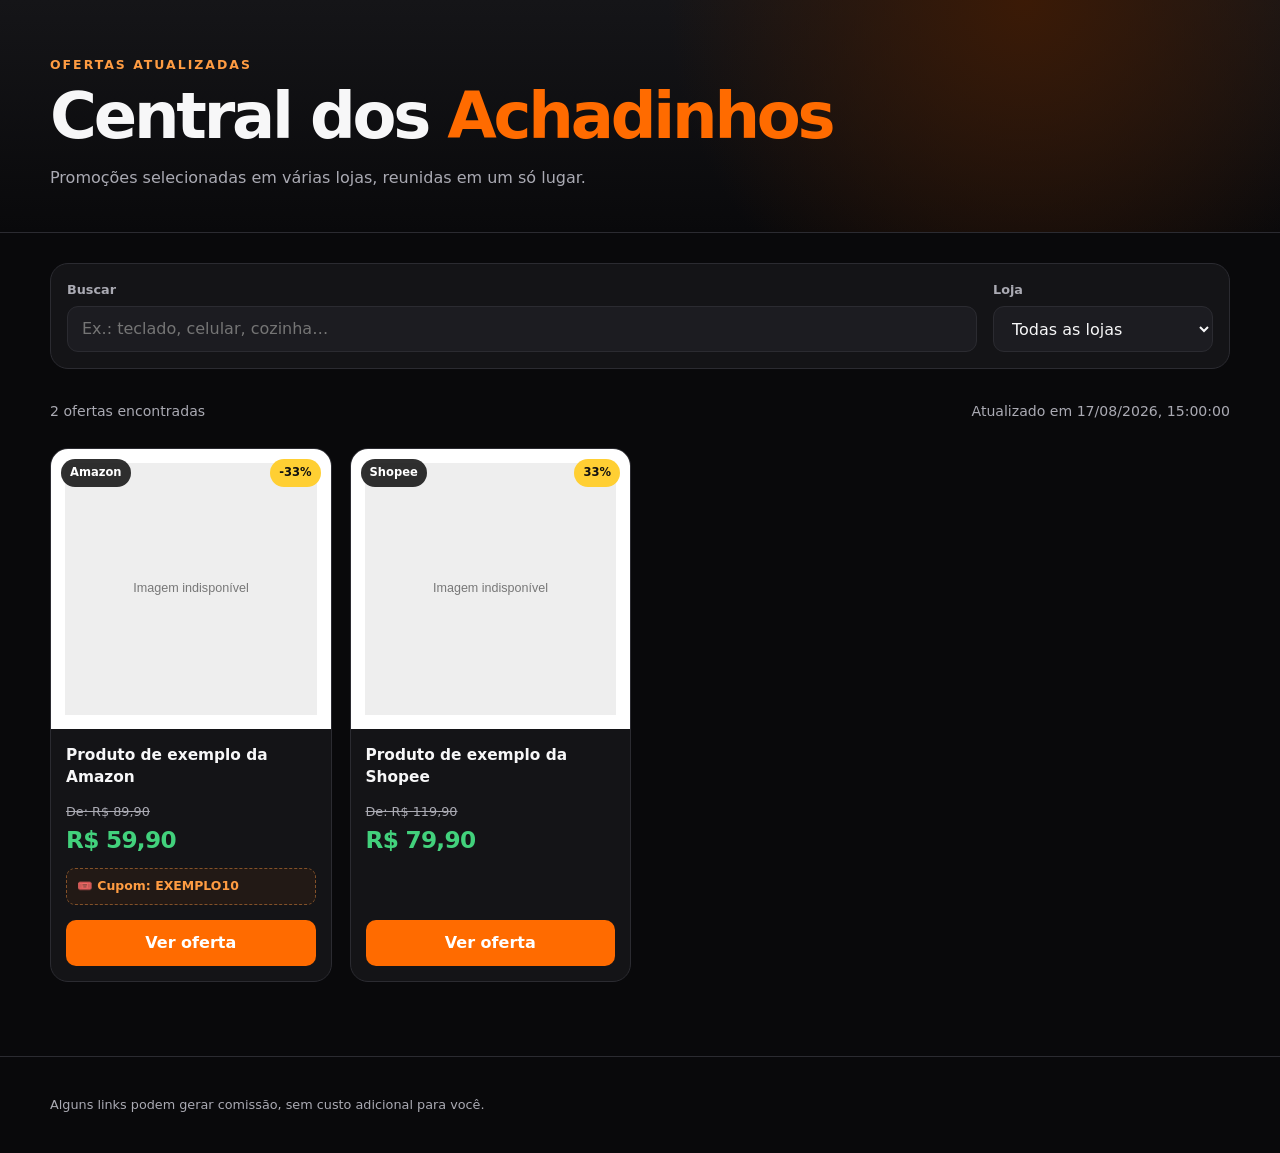
==== index.html @ c06e3b27 "Add files via upload" ====
<!doctype html>
<html lang="pt-BR">
<head>
  <meta charset="utf-8">
  <meta name="viewport" content="width=device-width, initial-scale=1">
  <meta name="description" content="Ofertas selecionadas da Amazon, Shopee, AliExpress e Mercado Livre.">
  <title>Central dos Achadinhos</title>
  <link rel="stylesheet" href="./styles.css">
</head>
<body>
  <header class="hero">
    <div class="wrap">
      <p class="eyebrow">OFERTAS ATUALIZADAS</p>
      <h1>Central dos <span>Achadinhos</span></h1>
      <p class="subtitle">Promoções selecionadas em várias lojas, reunidas em um só lugar.</p>
    </div>
  </header>

  <main class="wrap">
    <section class="toolbar" aria-label="Filtros de ofertas">
      <label class="search">
        <span>Buscar</span>
        <input id="busca" type="search" placeholder="Ex.: teclado, celular, cozinha…" autocomplete="off">
      </label>
      <label class="select">
        <span>Loja</span>
        <select id="loja">
          <option value="todas">Todas as lojas</option>
          <option value="amazon">Amazon</option>
          <option value="shopee">Shopee</option>
          <option value="aliexpress">AliExpress</option>
          <option value="mercado-livre">Mercado Livre</option>
        </select>
      </label>
    </section>

    <section class="status" aria-live="polite">
      <p id="resumo">Carregando ofertas…</p>
      <p id="atualizacao"></p>
    </section>

    <section id="grade" class="grid" aria-label="Lista de ofertas"></section>
    <nav id="paginacao" class="pagination" aria-label="Paginação"></nav>
    <div id="estado" class="empty" hidden></div>
  </main>

  <footer>
    <div class="wrap">
      <p>Alguns links podem gerar comissão, sem custo adicional para você.</p>
    </div>
  </footer>

  <script src="./app.js" defer></script>
</body>
</html>
---- styles.css ----
:root {
  color-scheme: dark;
  --bg: #09090b;
  --surface: #141417;
  --surface-2: #1c1c21;
  --text: #f7f7f8;
  --muted: #aaaab3;
  --accent: #ff6b00;
  --accent-2: #ff9c42;
  --border: #2b2b31;
  --success: #42d17c;
}

* { box-sizing: border-box; }
body { margin: 0; background: var(--bg); color: var(--text); font: 16px/1.5 system-ui, -apple-system, BlinkMacSystemFont, "Segoe UI", sans-serif; }
button, input, select { font: inherit; }
.wrap { width: min(1180px, calc(100% - 32px)); margin-inline: auto; }
.hero { padding: 56px 0 42px; border-bottom: 1px solid var(--border); background: radial-gradient(circle at 80% 0%, #3b1a06 0, transparent 34%), linear-gradient(180deg, #151518, #09090b); }
.eyebrow { margin: 0 0 8px; color: var(--accent-2); font-size: .78rem; font-weight: 800; letter-spacing: .16em; }
h1 { margin: 0; font-size: clamp(2rem, 6vw, 4rem); line-height: 1.05; letter-spacing: -.05em; }
h1 span { color: var(--accent); }
.subtitle { max-width: 640px; margin: 16px 0 0; color: var(--muted); }
.toolbar { display: grid; grid-template-columns: minmax(0, 1fr) 220px; gap: 16px; margin: 30px 0 18px; padding: 16px; border: 1px solid var(--border); border-radius: 18px; background: var(--surface); }
.toolbar label span { display: block; margin: 0 0 7px; color: var(--muted); font-size: .8rem; font-weight: 700; }
input, select { width: 100%; min-height: 46px; padding: 0 14px; color: var(--text); border: 1px solid var(--border); border-radius: 11px; outline: none; background: var(--surface-2); }
input:focus, select:focus { border-color: var(--accent); box-shadow: 0 0 0 3px #ff6b0025; }
.status { display: flex; justify-content: space-between; gap: 16px; color: var(--muted); font-size: .88rem; }
.grid { display: grid; grid-template-columns: repeat(4, minmax(0, 1fr)); gap: 18px; margin: 12px 0 32px; }
.card { position: relative; overflow: hidden; display: flex; flex-direction: column; min-width: 0; border: 1px solid var(--border); border-radius: 18px; background: var(--surface); transition: transform .2s, border-color .2s; }
.card:hover { transform: translateY(-3px); border-color: #4a4a52; }
.image-box { aspect-ratio: 1 / 1; display: grid; place-items: center; padding: 14px; background: #fff; }
.image-box img { width: 100%; height: 100%; object-fit: contain; }
.store { position: absolute; top: 10px; left: 10px; padding: 5px 9px; border-radius: 999px; color: #fff; background: #111d; font-size: .72rem; font-weight: 800; }
.discount { position: absolute; top: 10px; right: 10px; padding: 5px 9px; border-radius: 999px; color: #111; background: #ffcf33; font-size: .72rem; font-weight: 900; }
.content { display: flex; flex: 1; flex-direction: column; padding: 15px; }
.title { min-height: 3em; margin: 0 0 12px; display: -webkit-box; overflow: hidden; -webkit-line-clamp: 2; -webkit-box-orient: vertical; font-size: .96rem; line-height: 1.45; }
.old-price { margin: 0; color: var(--muted); font-size: .8rem; text-decoration: line-through; }
.price { margin: 2px 0 0; color: var(--success); font-size: 1.45rem; font-weight: 900; letter-spacing: -.03em; }
.coupon { margin: 10px 0 0; padding: 8px 10px; border: 1px dashed #ff9c4270; border-radius: 9px; color: var(--accent-2); background: #ff6b0010; font-size: .78rem; font-weight: 700; }
.buy { margin-top: auto; padding-top: 15px; }
.buy a { display: block; padding: 11px 14px; border-radius: 10px; color: #fff; background: var(--accent); text-align: center; text-decoration: none; font-weight: 900; }
.buy a:hover { background: #e85f00; }
.pagination { display: flex; flex-wrap: wrap; justify-content: center; gap: 8px; margin: 0 0 42px; }
.pagination button { min-width: 42px; min-height: 42px; padding: 0 12px; border: 1px solid var(--border); border-radius: 10px; color: var(--text); background: var(--surface); cursor: pointer; }
.pagination button[aria-current="page"] { border-color: var(--accent); background: var(--accent); font-weight: 900; }
.pagination button:disabled { opacity: .45; cursor: default; }
.empty { margin: 30px 0 60px; padding: 34px; border: 1px dashed var(--border); border-radius: 18px; color: var(--muted); text-align: center; }
footer { padding: 26px 0; border-top: 1px solid var(--border); color: var(--muted); font-size: .8rem; }
@media (max-width: 950px) { .grid { grid-template-columns: repeat(3, 1fr); } }
@media (max-width: 700px) { .toolbar { grid-template-columns: 1fr; } .grid { grid-template-columns: repeat(2, 1fr); gap: 12px; } .status { display: block; } }
@media (max-width: 420px) { .wrap { width: min(100% - 20px, 1180px); } .grid { grid-template-columns: 1fr; } .hero { padding-top: 38px; } }
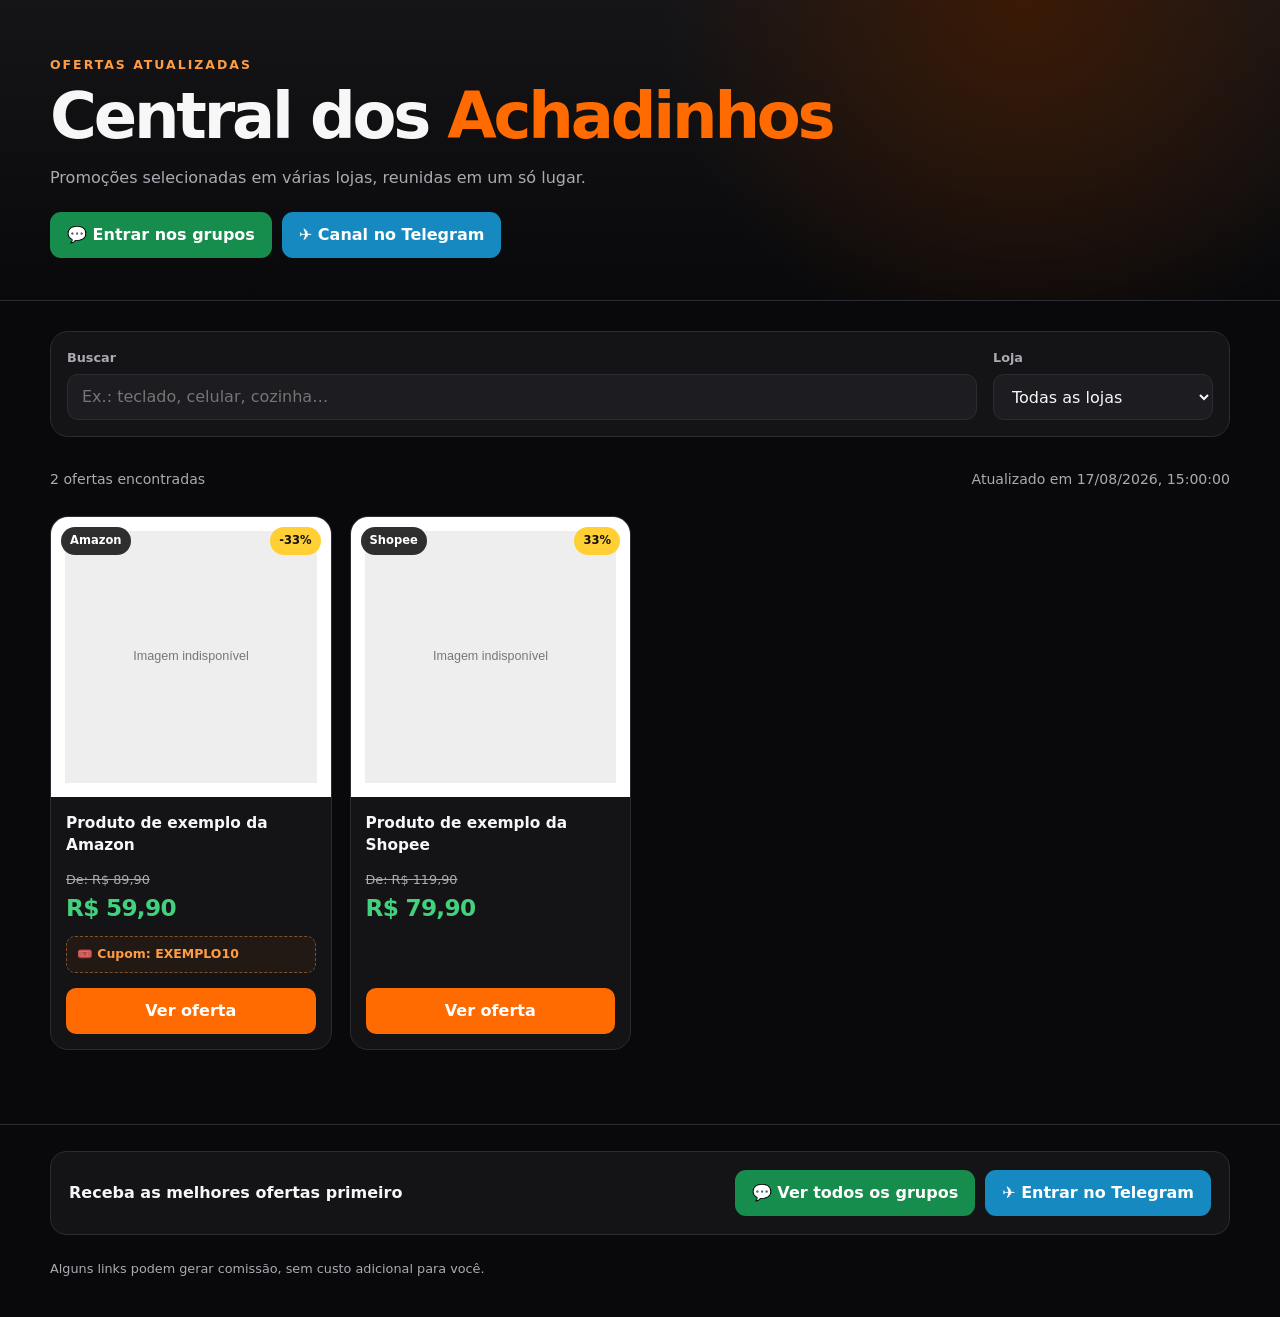
==== commit afe25bfd: "Add files via upload" ====
--- a/index.html
+++ b/index.html
@@ -13,6 +13,10 @@
       <p class="eyebrow">OFERTAS ATUALIZADAS</p>
       <h1>Central dos <span>Achadinhos</span></h1>
       <p class="subtitle">Promoções selecionadas em várias lojas, reunidas em um só lugar.</p>
+      <div class="social-links" aria-label="Nossos grupos e canais">
+        <a class="social whatsapp" href="https://linktr.ee/Centraldosachadinhos__" target="_blank" rel="noopener">💬 Entrar nos grupos</a>
+        <a class="social telegram" href="https://t.me/centraldosachadinhoss" target="_blank" rel="noopener">✈️ Canal no Telegram</a>
+      </div>
     </div>
   </header>
 
@@ -46,6 +50,13 @@
 
   <footer>
     <div class="wrap">
+      <div class="footer-cta">
+        <strong>Receba as melhores ofertas primeiro</strong>
+        <div class="social-links">
+          <a class="social whatsapp" href="https://linktr.ee/Centraldosachadinhos__" target="_blank" rel="noopener">💬 Ver todos os grupos</a>
+          <a class="social telegram" href="https://t.me/centraldosachadinhoss" target="_blank" rel="noopener">✈️ Entrar no Telegram</a>
+        </div>
+      </div>
       <p>Alguns links podem gerar comissão, sem custo adicional para você.</p>
     </div>
   </footer>
--- a/styles.css
+++ b/styles.css
@@ -20,6 +20,11 @@
 h1 { margin: 0; font-size: clamp(2rem, 6vw, 4rem); line-height: 1.05; letter-spacing: -.05em; }
 h1 span { color: var(--accent); }
 .subtitle { max-width: 640px; margin: 16px 0 0; color: var(--muted); }
+.social-links { display: flex; flex-wrap: wrap; gap: 10px; margin-top: 22px; }
+.social { display: inline-flex; align-items: center; justify-content: center; min-height: 44px; padding: 10px 16px; border: 1px solid transparent; border-radius: 11px; color: #fff; text-decoration: none; font-weight: 850; transition: transform .2s, filter .2s; }
+.social:hover { transform: translateY(-2px); filter: brightness(1.08); }
+.social.whatsapp { background: #168c4d; }
+.social.telegram { background: #168ac0; }
 .toolbar { display: grid; grid-template-columns: minmax(0, 1fr) 220px; gap: 16px; margin: 30px 0 18px; padding: 16px; border: 1px solid var(--border); border-radius: 18px; background: var(--surface); }
 .toolbar label span { display: block; margin: 0 0 7px; color: var(--muted); font-size: .8rem; font-weight: 700; }
 input, select { width: 100%; min-height: 46px; padding: 0 14px; color: var(--text); border: 1px solid var(--border); border-radius: 11px; outline: none; background: var(--surface-2); }
@@ -46,6 +51,8 @@
 .pagination button:disabled { opacity: .45; cursor: default; }
 .empty { margin: 30px 0 60px; padding: 34px; border: 1px dashed var(--border); border-radius: 18px; color: var(--muted); text-align: center; }
 footer { padding: 26px 0; border-top: 1px solid var(--border); color: var(--muted); font-size: .8rem; }
+.footer-cta { display: flex; align-items: center; justify-content: space-between; gap: 18px; margin-bottom: 24px; padding: 18px; border: 1px solid var(--border); border-radius: 16px; background: var(--surface); color: var(--text); font-size: 1rem; }
+.footer-cta .social-links { margin-top: 0; }
 @media (max-width: 950px) { .grid { grid-template-columns: repeat(3, 1fr); } }
-@media (max-width: 700px) { .toolbar { grid-template-columns: 1fr; } .grid { grid-template-columns: repeat(2, 1fr); gap: 12px; } .status { display: block; } }
+@media (max-width: 700px) { .toolbar { grid-template-columns: 1fr; } .grid { grid-template-columns: repeat(2, 1fr); gap: 12px; } .status { display: block; } .footer-cta { align-items: flex-start; flex-direction: column; } }
 @media (max-width: 420px) { .wrap { width: min(100% - 20px, 1180px); } .grid { grid-template-columns: 1fr; } .hero { padding-top: 38px; } }
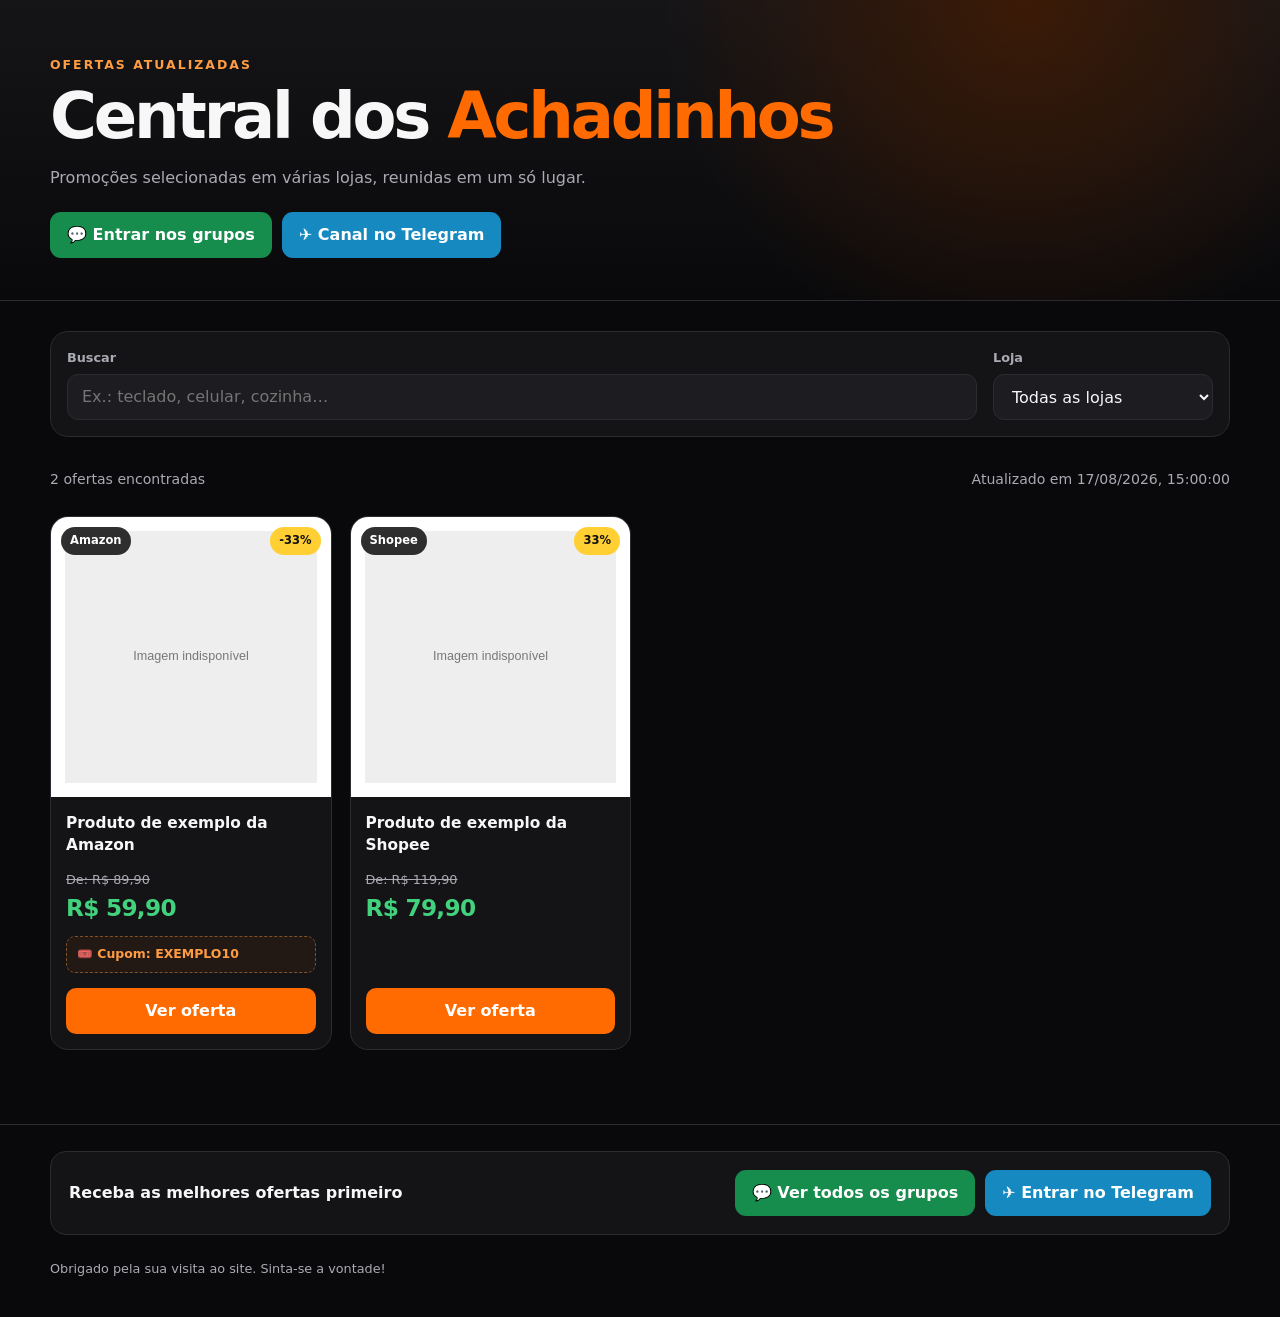
==== commit f0205d1c: "Update index.html" ====
--- a/index.html
+++ b/index.html
@@ -57,7 +57,7 @@
           <a class="social telegram" href="https://t.me/centraldosachadinhoss" target="_blank" rel="noopener">✈️ Entrar no Telegram</a>
         </div>
       </div>
-      <p>Alguns links podem gerar comissão, sem custo adicional para você.</p>
+      <p>Obrigado pela sua visita ao site. Sinta-se a vontade!</p>
     </div>
   </footer>
 
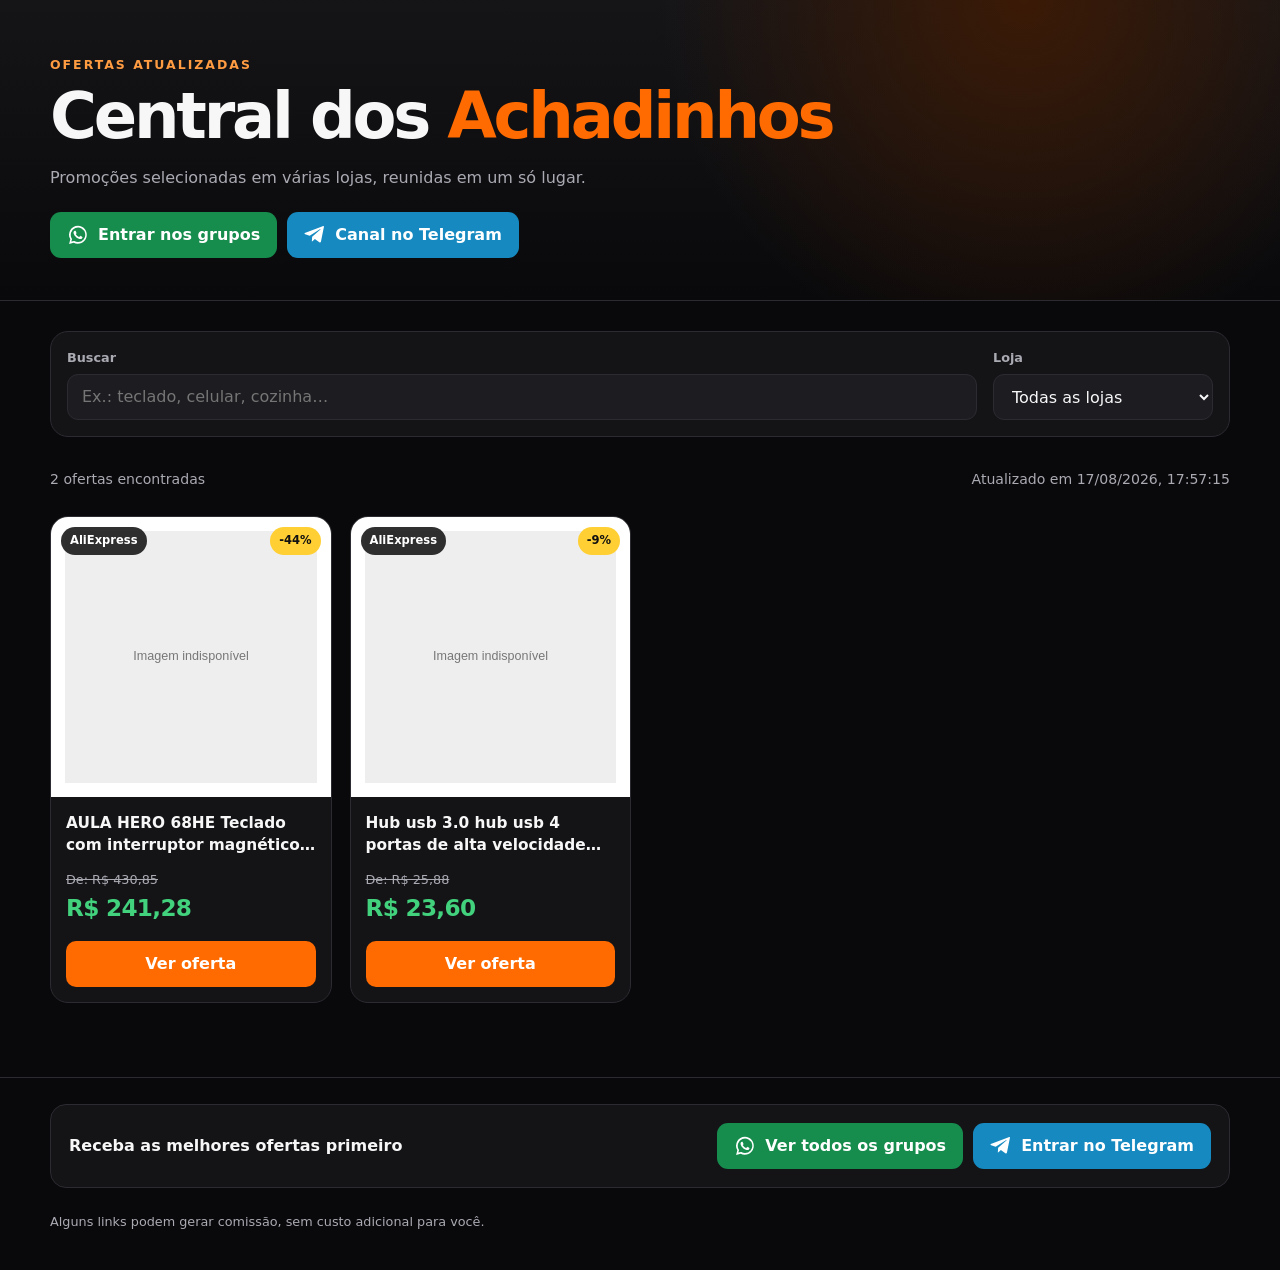
==== commit ae44c329: "Add files via upload" ====
--- a/index.html
+++ b/index.html
@@ -14,8 +14,14 @@
       <h1>Central dos <span>Achadinhos</span></h1>
       <p class="subtitle">Promoções selecionadas em várias lojas, reunidas em um só lugar.</p>
       <div class="social-links" aria-label="Nossos grupos e canais">
-        <a class="social whatsapp" href="https://linktr.ee/Centraldosachadinhos__" target="_blank" rel="noopener">💬 Entrar nos grupos</a>
-        <a class="social telegram" href="https://t.me/centraldosachadinhoss" target="_blank" rel="noopener">✈️ Canal no Telegram</a>
+        <a class="social whatsapp" href="https://linktr.ee/Centraldosachadinhos__" target="_blank" rel="noopener">
+          <svg class="social-icon" viewBox="0 0 24 24" aria-hidden="true"><path d="M12 2a9.75 9.75 0 0 0-8.38 14.73L2.3 21.7l5-1.31A9.75 9.75 0 1 0 12 2Zm0 17.7a7.9 7.9 0 0 1-4.03-1.1l-.29-.17-2.97.78.8-2.9-.19-.3A7.92 7.92 0 1 1 12 19.7Zm4.34-5.93c-.24-.12-1.4-.69-1.62-.77-.22-.08-.38-.12-.54.12-.16.24-.62.77-.76.93-.14.16-.28.18-.52.06-.24-.12-1-.37-1.91-1.18a7.17 7.17 0 0 1-1.32-1.64c-.14-.24-.01-.37.1-.49.11-.11.24-.28.36-.42.12-.14.16-.24.24-.4.08-.16.04-.3-.02-.42-.06-.12-.54-1.3-.74-1.78-.2-.47-.39-.4-.54-.41h-.46a.88.88 0 0 0-.64.3c-.22.24-.84.82-.84 2s.86 2.32.98 2.48c.12.16 1.7 2.6 4.12 3.64.57.25 1.02.4 1.37.51.58.18 1.1.16 1.51.1.46-.07 1.4-.58 1.6-1.13.2-.56.2-1.04.14-1.14-.06-.1-.22-.16-.46-.28Z"/></svg>
+          <span>Entrar nos grupos</span>
+        </a>
+        <a class="social telegram" href="https://t.me/centraldosachadinhoss" target="_blank" rel="noopener">
+          <svg class="social-icon" viewBox="0 0 24 24" aria-hidden="true"><path d="M21.7 3.4 18.5 19c-.24 1.1-.87 1.37-1.76.85l-4.87-3.59-2.35 2.26c-.26.26-.48.48-.98.48l.35-4.96 9.03-8.16c.4-.35-.08-.55-.61-.2L6.15 12.71 1.34 11.2C.3 10.87.28 10.16 1.56 9.66L20.38 2.4c.87-.32 1.63.2 1.32 1Z"/></svg>
+          <span>Canal no Telegram</span>
+        </a>
       </div>
     </div>
   </header>
@@ -53,11 +59,17 @@
       <div class="footer-cta">
         <strong>Receba as melhores ofertas primeiro</strong>
         <div class="social-links">
-          <a class="social whatsapp" href="https://linktr.ee/Centraldosachadinhos__" target="_blank" rel="noopener">💬 Ver todos os grupos</a>
-          <a class="social telegram" href="https://t.me/centraldosachadinhoss" target="_blank" rel="noopener">✈️ Entrar no Telegram</a>
+          <a class="social whatsapp" href="https://linktr.ee/Centraldosachadinhos__" target="_blank" rel="noopener">
+            <svg class="social-icon" viewBox="0 0 24 24" aria-hidden="true"><path d="M12 2a9.75 9.75 0 0 0-8.38 14.73L2.3 21.7l5-1.31A9.75 9.75 0 1 0 12 2Zm0 17.7a7.9 7.9 0 0 1-4.03-1.1l-.29-.17-2.97.78.8-2.9-.19-.3A7.92 7.92 0 1 1 12 19.7Zm4.34-5.93c-.24-.12-1.4-.69-1.62-.77-.22-.08-.38-.12-.54.12-.16.24-.62.77-.76.93-.14.16-.28.18-.52.06-.24-.12-1-.37-1.91-1.18a7.17 7.17 0 0 1-1.32-1.64c-.14-.24-.01-.37.1-.49.11-.11.24-.28.36-.42.12-.14.16-.24.24-.4.08-.16.04-.3-.02-.42-.06-.12-.54-1.3-.74-1.78-.2-.47-.39-.4-.54-.41h-.46a.88.88 0 0 0-.64.3c-.22.24-.84.82-.84 2s.86 2.32.98 2.48c.12.16 1.7 2.6 4.12 3.64.57.25 1.02.4 1.37.51.58.18 1.1.16 1.51.1.46-.07 1.4-.58 1.6-1.13.2-.56.2-1.04.14-1.14-.06-.1-.22-.16-.46-.28Z"/></svg>
+            <span>Ver todos os grupos</span>
+          </a>
+          <a class="social telegram" href="https://t.me/centraldosachadinhoss" target="_blank" rel="noopener">
+            <svg class="social-icon" viewBox="0 0 24 24" aria-hidden="true"><path d="M21.7 3.4 18.5 19c-.24 1.1-.87 1.37-1.76.85l-4.87-3.59-2.35 2.26c-.26.26-.48.48-.98.48l.35-4.96 9.03-8.16c.4-.35-.08-.55-.61-.2L6.15 12.71 1.34 11.2C.3 10.87.28 10.16 1.56 9.66L20.38 2.4c.87-.32 1.63.2 1.32 1Z"/></svg>
+            <span>Entrar no Telegram</span>
+          </a>
         </div>
       </div>
-      <p>Obrigado pela sua visita ao site. Sinta-se a vontade!</p>
+      <p>Alguns links podem gerar comissão, sem custo adicional para você.</p>
     </div>
   </footer>
 
--- a/styles.css
+++ b/styles.css
@@ -22,6 +22,7 @@
 .subtitle { max-width: 640px; margin: 16px 0 0; color: var(--muted); }
 .social-links { display: flex; flex-wrap: wrap; gap: 10px; margin-top: 22px; }
 .social { display: inline-flex; align-items: center; justify-content: center; min-height: 44px; padding: 10px 16px; border: 1px solid transparent; border-radius: 11px; color: #fff; text-decoration: none; font-weight: 850; transition: transform .2s, filter .2s; }
+.social-icon { width: 22px; height: 22px; margin-right: 9px; flex: 0 0 auto; fill: currentColor; }
 .social:hover { transform: translateY(-2px); filter: brightness(1.08); }
 .social.whatsapp { background: #168c4d; }
 .social.telegram { background: #168ac0; }
